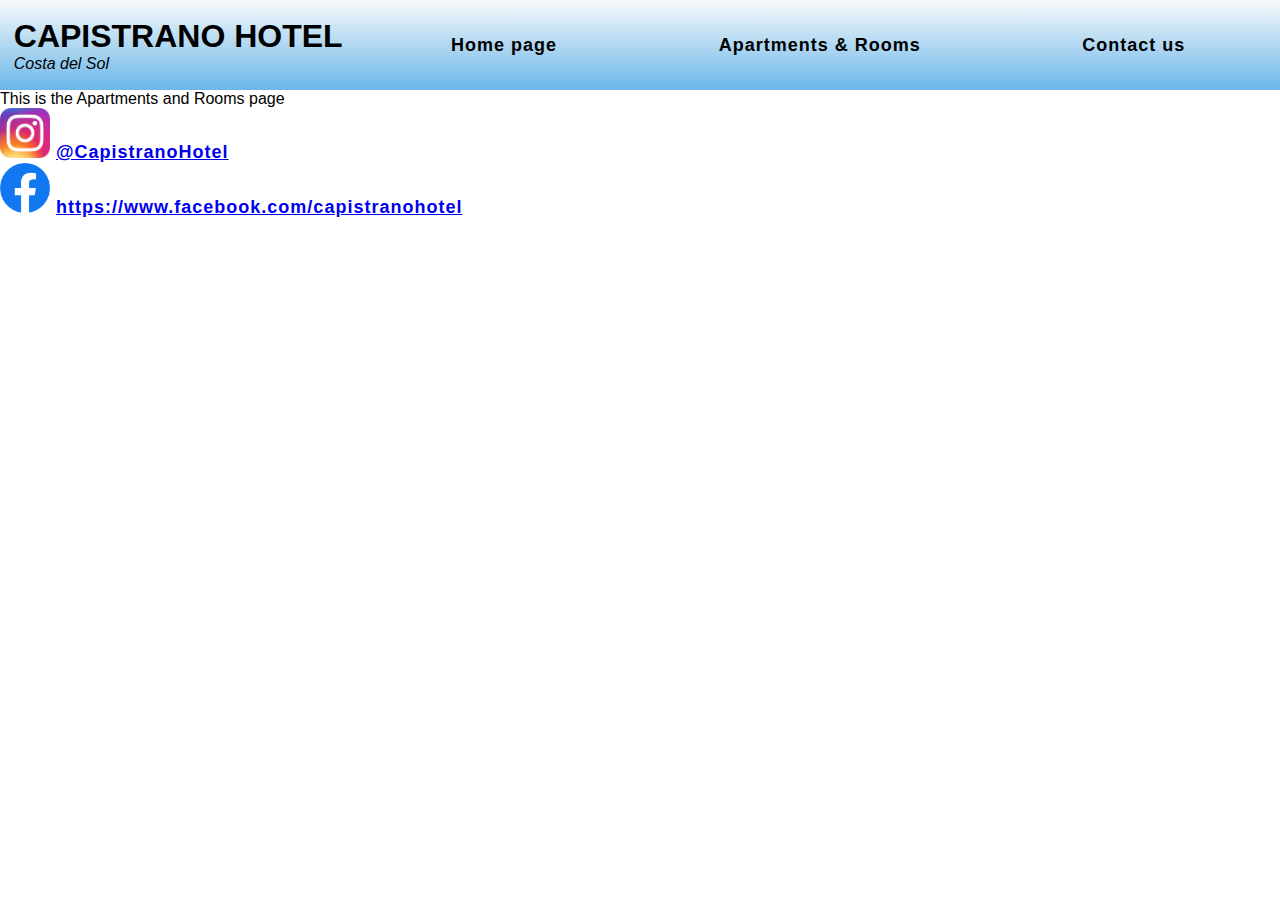
==== aps_rooms.html @ efdb6a61 "first commit" ====
<!DOCTYPE html>
<html lang="en">
<head>
    <meta charset="UTF-8">
    <meta http-equiv="X-UA-Compatible" content="IE=edge">
    <meta name="viewport" content="width=device-width, initial-scale=1.0">
    <link rel="stylesheet" href="style.css">
    <title>Document</title>
</head>
<body>
    <nav>
        <div class="header">
            <h1 class="logo">Capistrano Hotel</h1>
            <p><i>Costa del Sol</i></p>
        </div>
                <ul class="nav-links">
                    <li>
                        <a href="index.html">Home page</a>
                    </li>
                    <li>
                        <a href="aps_rooms.html">Apartments & Rooms</a>
                    </li>
                    <li>
                        <a href="contact.html">Contact us</a>
                    </li>
                </ul>
            </nav>

<p>This is the Apartments and Rooms page</p>


</body>
<footer>
    <div class = "footer">
        
    <ul>
<li><img src="Instagram_icon.png" alt="Instagram_icon" width="50" height="50">
<a href="https://www.youtube.com/watch?v=dQw4w9WgXcQ">@CapistranoHotel</a></li>

<li><img src="Facebook_Logo.png" alt="Instagram_icon" width="50" height="50">
    <a href="https://www.youtube.com/watch?v=dQw4w9WgXcQ">https://www.facebook.com/capistranohotel</a></li>

    </ul>
  </footer>
</html>
---- style.css ----
* {

    font-family: sans-serif;
    margin: 0px;
    padding: 0px;
    box-sizing:border-box;
}



nav{
    background-image: linear-gradient(rgb(247, 249, 250), rgba(91, 175, 231, 0.9));
    background-size:cover;
    background-repeat: no-repeat;
    display: flex;
    justify-content: space-around;
    align-items:center;
    min-height: 10vh;

}

.logo{
    color: black;
    text-transform:uppercase;
    font-size: 22;
}


.nav-links{
    display: flex;
    justify-content: space-around;
    width:70%;

}
.nav-links a{
    color: black;
    text-decoration: none;
    letter-spacing: 1px;
    font-size: 18px;
    font-weight: bold;
}
.nav-links li{
    list-style:none;
}




footer{
    margin-top:auto;
    display:flex;
    align-items: flex-end;
    justify-content: space-between;
    align-items: end;
    color: black;
    text-decoration: none;
    letter-spacing: 1px;
    font-size: 18px;
    font-weight: bold;
    
}





/*
div {
    width: 300px;
    
    padding: 50px;
    margin: 20px;
  } */


/*
.header2 {
    padding: 1px;
    text-align: center;
    background: #1a8ebc;
    color: white;
    font-size: 15px;
}

.background {
    background-image: linear-gradient(rgba(0, 0, 0, 0.40), rgba(0, 0, 0, 0.0)), url(balcon.jpg);
    width: 100%;
    height: 100%;
    background-size: cover;
    
}


nav{
    position:fixed;
    display: inline-block;
    align-items: center;
    justify-content: space-between;
    padding-top: 0px;
    padding-left: 30%;
    padding-right: 10% ;
    
}

nav ul li{
    
    list-style-type: none;
    display: inline-block;
    padding: 10px 30px;
}

nav ul li a{
    color: white;
    text-decoration: none;
    font-weight: bold;
}


.nav{
    height: 100vh;
    width: 100%;
    background-image: linear-gradient(rgba(0, 0, 0, 0.40), rgba(0, 0, 0, 0.0)), url(Beach.jpg);
    background-size: cover
    
}


a {
    display: block;
    padding: 8px;
    
    
}

.header{
    padding: 15%;
    text-align:center;
    background-image: linear-gradient(rgba(0,0,0,0.40),rgba(0,0,0,0.0)),url(Beach.jpg);
    color: white;
    font-size: 20px;
}*/
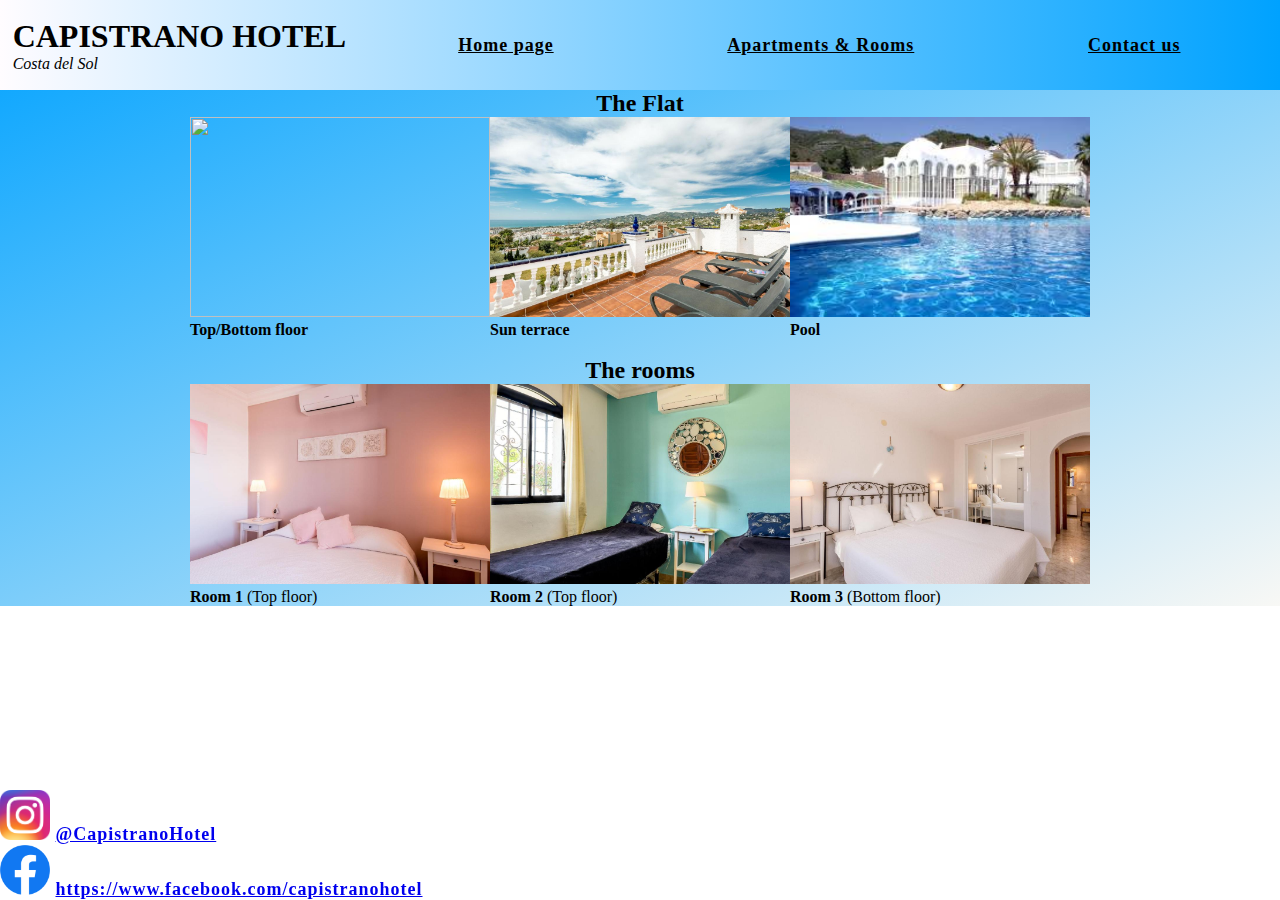
==== commit 0820b540: "creation of contact" ====
--- a/aps_rooms.html
+++ b/aps_rooms.html
@@ -1,45 +1,107 @@
 <!DOCTYPE html>
 <html lang="en">
+
 <head>
-    <meta charset="UTF-8">
-    <meta http-equiv="X-UA-Compatible" content="IE=edge">
-    <meta name="viewport" content="width=device-width, initial-scale=1.0">
-    <link rel="stylesheet" href="style.css">
-    <title>Document</title>
+  <meta charset="UTF-8">
+  <meta http-equiv="X-UA-Compatible" content="IE=edge">
+  <meta name="viewport" content="width=device-width, initial-scale=1.0">
+  <link rel="stylesheet" href="style.css">
+  <title>aps_rooms</title>
 </head>
+
 <body>
-    <nav>
-        <div class="header">
-            <h1 class="logo">Capistrano Hotel</h1>
-            <p><i>Costa del Sol</i></p>
-        </div>
-                <ul class="nav-links">
-                    <li>
-                        <a href="index.html">Home page</a>
-                    </li>
-                    <li>
-                        <a href="aps_rooms.html">Apartments & Rooms</a>
-                    </li>
-                    <li>
-                        <a href="contact.html">Contact us</a>
-                    </li>
-                </ul>
-            </nav>
+  <nav>
+    <div class="header">
+      <h1 class="logo">Capistrano Hotel</h1>
+      <p><i>Costa del Sol</i></p>
+    </div>
+    <ul class="nav-links">
+      <li>
+        <a href="index.html">Home page</a>
+      </li>
+      <li>
+        <a href="aps_rooms.html">Apartments & Rooms</a>
+      </li>
+      <li>
+        <a href="contact.html">Contact us</a>
+      </li>
+    </ul>
+  </nav>
 
-<p>This is the Apartments and Rooms page</p>
+  <meta name=”viewport” content=”width=device-width, initial-scale=1.0″>
+
+  <div class="flat">
+    <h2>The Flat</h2>
+
+    <div class="flat-figures">
+
+      <figure>
+        <img src="property_images/flat.jpg" alt="" width="300px" height="200px">
+        <figcaption> <b>Top/Bottom floor</b> </figcaption>
+      </figure>
+
+      <figure>
+        <img src="aps_room_images/sun_terrace.jpg" alt="" width="300px" height="200px">
+        <figcaption> <b>Sun terrace</b> </figcaption>
+      </figure>
+
+      <figure>
+        <img src="image/Pool.jpg" alt="" width="300px" height="200px">
+        <figcaption> <b>Pool</b> </figcaption>
+      </figure>
 
 
+    </div>
+  </div>
+
+
+  <br>
+
+
+  <h2>The rooms</h2>
+  <div class="rooms">
+
+
+    <figure>
+      <img src="aps_room_images/bed_room_1.jpg" alt="" width="300px" height="200px">
+      <figcaption> <b>Room 1</b> (Top floor)</figcaption>
+    </figure>
+
+    <figure>
+      <img src="aps_room_images/bed_room_2.jpg" alt="" width="300" height="200px">
+      <figcaption> <b>Room 2</b> (Top floor)</figcaption>
+    </figure>
+
+    <figure>
+      <img src="aps_room_images/bed_room_3.jpg" alt="" width="300" height="200px">
+      <figcaption> <b>Room 3</b> (Bottom floor)</figcaption>
+    </figure>
+
+  </div>
+
+
+
+
+
+
+  <footer>
+    <div class="footer">
+
+      <ul>
+        <li><img src="Instagram_icon.png" alt="Instagram_icon" width="50" height="50">
+          <a href="https://www.youtube.com/watch?v=dQw4w9WgXcQ">@CapistranoHotel</a>
+        </li>
+
+        <li><img src="Facebook_Logo.png" alt="Instagram_icon" width="50" height="50">
+          <a href="https://www.youtube.com/watch?v=dQw4w9WgXcQ">https://www.facebook.com/capistranohotel</a>
+        </li>
+
+      </ul>
+
+
+  </footer>
+
 </body>
-<footer>
-    <div class = "footer">
-        
-    <ul>
-<li><img src="Instagram_icon.png" alt="Instagram_icon" width="50" height="50">
-<a href="https://www.youtube.com/watch?v=dQw4w9WgXcQ">@CapistranoHotel</a></li>
 
-<li><img src="Facebook_Logo.png" alt="Instagram_icon" width="50" height="50">
-    <a href="https://www.youtube.com/watch?v=dQw4w9WgXcQ">https://www.facebook.com/capistranohotel</a></li>
 
-    </ul>
-  </footer>
 </html>--- a/style.css
+++ b/style.css
@@ -1,63 +1,147 @@
 * {
 
-    font-family: sans-serif;
+    font-family: Roboto;
     margin: 0px;
     padding: 0px;
-    box-sizing:border-box;
-}
-
-
-
-nav{
-    background-image: linear-gradient(rgb(247, 249, 250), rgba(91, 175, 231, 0.9));
-    background-size:cover;
+    
+}
+
+
+
+nav {
+
+    background-image: linear-gradient(to left, rgb(0, 162, 255), rgb(255, 252, 255)), url(Beach.jpg);
+    background-size: cover;
     background-repeat: no-repeat;
     display: flex;
     justify-content: space-around;
-    align-items:center;
+    align-items: center;
     min-height: 10vh;
 
-}
-
-.logo{
+
+}
+
+.logo {
     color: black;
-    text-transform:uppercase;
+    text-transform: uppercase;
     font-size: 22;
 }
 
 
-.nav-links{
+.nav-links {
     display: flex;
     justify-content: space-around;
-    width:70%;
-
-}
-.nav-links a{
+    width: 70%;
+    text-decoration-line: underline;
+
+}
+
+.nav-links a {
     color: black;
     text-decoration: none;
     letter-spacing: 1px;
     font-size: 18px;
     font-weight: bold;
 }
-.nav-links li{
-    list-style:none;
-}
-
-
-
-
-footer{
-    margin-top:auto;
-    display:flex;
-    align-items: flex-end;
+
+.nav-links li {
+    list-style: none;
+}
+
+
+.homepage-pics {
+    display: flex;
+    justify-content: center;
+    align-items: center;
+    justify-content: space-around;
+}
+
+h2 {
+    display: flex;
+    justify-content: center;
+
+}
+
+
+body {
+    background-image: linear-gradient(to bottom right, rgb(0, 162, 255), rgb(248, 248, 245));
+    width:auto;
+   height: auto;
+    background-size: cover;
+    background-repeat: no-repeat;
+
+
+}
+
+/*aps_room.html below */
+
+.flat-figures {
+    display: flex;
+    justify-content: center;
+    align-items: center;
+
+}
+
+.rooms {
+    display: flex;
+    justify-content: center;
+    align-items: center;
+}
+
+
+
+/*contact.html below*/
+.contact-box {
+    width: 1000px;
+    height: auto;
+    background-color: aliceblue;
+    box-shadow: 0 0 20px 0 #999;
+    top: 30%;
+    
+    
+    position: fixed;
+}
+
+form {
+    
+    margin: 70px;
+    justify-content: middle;
+}
+
+.input-field {
+    width: 400px;
+    height: 40px;
+    margin-top: 20;
+    padding-left: 1px;
+    padding-right: 10px;
+}
+
+.textarea-field {
+    height: 200px;
+    padding-top: 10px;
+}
+
+
+
+
+
+
+footer {
+    margin-top: auto;
+    display: flex;
+    align-items: end;
     justify-content: space-between;
-    align-items: end;
-    color: black;
+    
     text-decoration: none;
     letter-spacing: 1px;
     font-size: 18px;
     font-weight: bold;
-    
+    position: fixed;
+    bottom: 0;
+    left: 0;
+    right: 0;
+    height: 30px;
+
 }
 
 
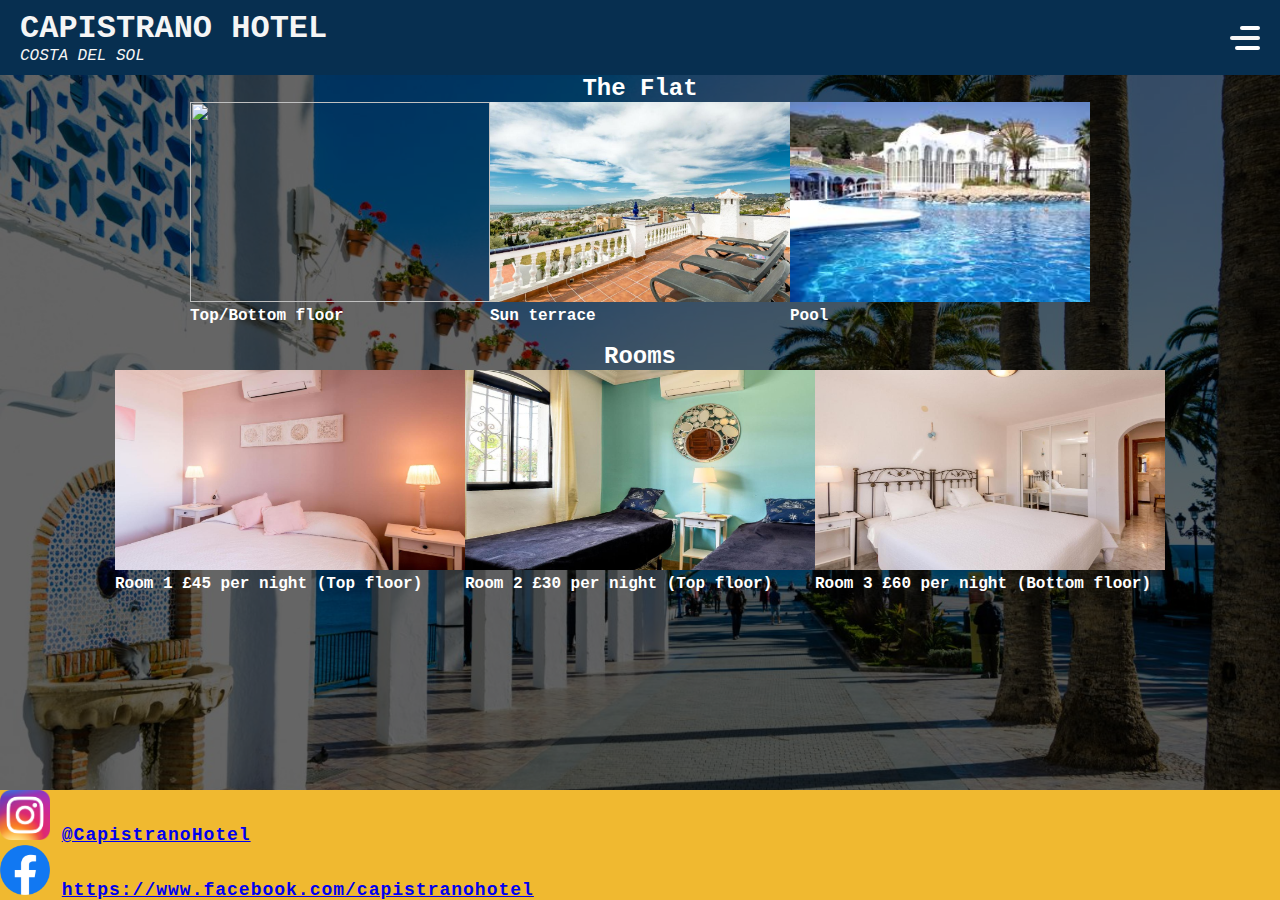
==== commit fff6f785: "Cleanup" ====
--- a/aps_rooms.html
+++ b/aps_rooms.html
@@ -5,48 +5,57 @@
   <meta charset="UTF-8">
   <meta http-equiv="X-UA-Compatible" content="IE=edge">
   <meta name="viewport" content="width=device-width, initial-scale=1.0">
-  <link rel="stylesheet" href="style.css">
+  <link rel="stylesheet" href="style-index.css">
   <title>aps_rooms</title>
 </head>
 
 <body>
-  <nav>
-    <div class="header">
-      <h1 class="logo">Capistrano Hotel</h1>
-      <p><i>Costa del Sol</i></p>
-    </div>
-    <ul class="nav-links">
-      <li>
-        <a href="index.html">Home page</a>
-      </li>
-      <li>
-        <a href="aps_rooms.html">Apartments & Rooms</a>
-      </li>
-      <li>
-        <a href="contact.html">Contact us</a>
-      </li>
-    </ul>
-  </nav>
+  <header class="header">
+      <div class="logo">
+          <a href="#"></a>
+          <h1> Capistrano Hotel</h1>
+          <p><i>Costa del Sol</i></p>
+      </a>
+</div>
 
-  <meta name=”viewport” content=”width=device-width, initial-scale=1.0″>
+<div class="navigation">
+
+  <input type="checkbox"
+  class="toggle-menu">
+      <div class="hamburger"></div>
+  
+  
+          <ul class="menu">
+              <li><a href="index.html">Home page</a></li>
+              <li>
+                  <a href="aps_rooms.html">Apartments & Rooms</a>
+              </li>
+              <li>
+                  <a href="contact.html">Contact us</a>
+              </li>
+          </ul>
+      </div>
+      </header>
+
+ 
 
   <div class="flat">
     <h2>The Flat</h2>
 
     <div class="flat-figures">
 
-      <figure>
-        <img src="property_images/flat.jpg" alt="" width="300px" height="200px">
+      <figure class="top_bottom_fig">
+        <img class="top_bottom" src="property_images/flat.jpg" alt="" width="300px" height="200px">
         <figcaption> <b>Top/Bottom floor</b> </figcaption>
       </figure>
 
-      <figure>
-        <img src="aps_room_images/sun_terrace.jpg" alt="" width="300px" height="200px">
+      <figure class="sun_terrace_fig">
+        <img class="sun_terrace"src="aps_room_images/sun_terrace.jpg" alt="" width="300px" height="200px" >
         <figcaption> <b>Sun terrace</b> </figcaption>
       </figure>
 
-      <figure>
-        <img src="image/Pool.jpg" alt="" width="300px" height="200px">
+      <figure class="pool_fig">
+        <img class="pool"src="image/Pool.jpg" alt="" width="300px" height="200px">
         <figcaption> <b>Pool</b> </figcaption>
       </figure>
 
@@ -58,25 +67,30 @@
   <br>
 
 
-  <h2>The rooms</h2>
+  
   <div class="rooms">
+    
+    <h2>Rooms</h2>
 
+    <div class="room-figures">
+    
 
-    <figure>
-      <img src="aps_room_images/bed_room_1.jpg" alt="" width="300px" height="200px">
-      <figcaption> <b>Room 1</b> (Top floor)</figcaption>
+    <figure class="bed_room_1_fig">
+      <img class="bed_room_1" src="aps_room_images/bed_room_1.jpg" alt="" width="350px" height="200px">
+      <figcaption> <b>Room 1 £45 per night (Top floor)</b> </figcaption>
     </figure>
 
-    <figure>
-      <img src="aps_room_images/bed_room_2.jpg" alt="" width="300" height="200px">
-      <figcaption> <b>Room 2</b> (Top floor)</figcaption>
+    <figure class="bed_room_2_fig">
+      <img class="bed_room_2"src="aps_room_images/bed_room_2.jpg" alt="" width="350" height="200px">
+      <figcaption> <b>Room 2 £30 per night (Top floor)</b> </figcaption>
     </figure>
 
-    <figure>
-      <img src="aps_room_images/bed_room_3.jpg" alt="" width="300" height="200px">
-      <figcaption> <b>Room 3</b> (Bottom floor)</figcaption>
+    <figure class="bed_room_3_fig">
+      <img class="bed_room_3" src="aps_room_images/bed_room_3.jpg" alt="" width="350" height="200px">
+      <figcaption class="bed_fig_3"> <b>Room 3 £60 per night (Bottom floor)</b> </figcaption>
     </figure>
 
+  </div>
   </div>
 
 
--- a/style-index.css
+++ b/style-index.css
@@ -0,0 +1,488 @@
+
+
+    *{
+        
+        box-sizing:border-box;
+        margin: 0px;
+        padding: 0px;
+        font-family:'Courier New', Courier, monospace;
+    }
+   
+
+    body{
+        background: linear-gradient(rgba(0, 0, 0, 0.60), rgba(0, 0, 0, 0.60)), url(image/nerja-old-town-1536x1025.jpeg) no-repeat;
+
+
+        
+        
+    background-size:cover;
+    
+
+    }
+.header {
+
+    position:relative;
+    width: 100%;
+    display:flex;
+    justify-content: space-between;
+    align-items:center;
+    background-color: rgb(7, 47, 80);
+    padding: 0 25px;
+    transition:0.2s;
+}
+
+.logo {
+    color: whitesmoke;
+    text-transform: uppercase;
+    font-size: 15;
+}
+.navigation{
+    display:flex;
+    justify-content: space-between;
+    align-items: center;
+
+}
+.menu{
+    display:flex;
+    justify-content: center;
+    flex-direction:row;
+    align-items: center;
+    z-index:1;
+    transition:0.5s;
+
+
+
+}
+
+.menu li{
+    list-style-type: none;
+}
+.menu li a{
+    color: white;
+    text-decoration: none;
+    display:block;
+    padding:40px 25px;
+    font-size:18px;
+    line-height:1;
+    transition:0.3s;
+}
+
+
+.menu li a:hover{
+    box-shadow: 0 -5 0px #fff inset,
+    500px 0 0 rgb(255, 94, 0) inset;
+    padding: 35px 25px 45px 25px;    
+}
+
+
+
+.hamburger{
+    position: relative;
+    width:30px;
+    height: 4px;
+
+    background: whitesmoke;
+    border-radius: 10px;
+    cursor:pointer;
+    z-index:2;
+    transition:0.3s;
+}
+
+.hamburger:before,
+.hamburger:after{
+    content:"";
+    position:absolute;
+    height:4px;
+    right:0;
+    background:white;
+    border-radius: 10px;
+    transition: 0.4s;
+}
+
+.hamburger:before{
+    top:-10px;
+    width:20px;
+     
+}
+.hamburger:after{
+    top:10px;
+    width:25px;
+     
+}
+
+.toggle-menu{
+    position:absolute;
+    width:30px;
+    height: 100%;
+    z-index: 3;
+    cursor: pointer;
+    opacity: 0;
+}
+.hamburger,
+.toggle-menu{
+    /*display:none;*/
+}
+
+.navigation input:checked ~ .hamburger{
+    background:transparent;
+    transform: rotate(-45deg);
+    width: 30 px;
+}
+
+.navigation input:checked ~ .hamburger:before{
+    top:0;
+    transform:rotate(45deg);
+    width: 30px;
+}
+
+.navigation input:checked ~ .hamburger:after{
+    top:0;
+    transform:rotate(45deg);
+    width: 30px;
+}
+
+.navigation input:checked ~ .menu{
+    right:0;
+    
+}
+
+
+@media screen and (min-width: 900px){
+.hamburger,
+.toggle-menu{
+display:block;
+}
+
+.header {
+    padding:10px 20px;
+}
+.menu{
+    justify-content:start;
+    flex-direction: column;
+    align-items: center;
+    position: fixed;
+    top:0;
+    right:-300px;
+    background: rgb(7, 47, 80);
+    width: 300px;
+    height: 100%;
+    padding-top:65px;
+}
+.menu li {
+    width:100%;
+}
+    .menu li a,
+    .menu li a:hover {
+        padding:30px;
+        font-size:24px;
+        box-shadow: 0 1px 0 lightskyblue;
+        
+    }
+}
+/*Index below */
+.homepage-pics {
+    display: flex;
+    justify-content: center;
+    align-items: center;
+    justify-content: space-around;
+}
+/*aps_rooms below*/
+.flat-figures {
+    display: flex;
+    justify-content: center;
+    align-items: center;
+    color:white;
+    
+}
+
+
+
+.room-figures {
+  
+    display: flex;
+    justify-content: center;
+    align-items: center;
+    color: white;
+    
+}
+
+h2 {
+    color: white;
+    display: flex;
+    justify-content:center;
+    
+    
+
+}
+
+
+/*contact.html below*/
+.contact-box {
+
+    display: flex;
+    justify-content: center;
+    align-items: center;
+    width: 500px;
+    height: auto;
+    background: rgb(7, 47, 80);
+    box-shadow: 0 0 px 0 lightblue;
+
+}
+
+form {
+    position: sticky;
+    margin: 100px;
+    justify-content: middle;
+
+}
+
+.input-field {
+    width: 400px;
+    height: 40px;
+    margin-top: 20;
+    padding-left: 1px;
+    padding-right: 10px;
+}
+
+.textarea-field {
+    height: 300px;
+    padding-top: 10px;
+}
+
+
+
+footer {
+    margin-top: auto;
+    display: flex;
+    align-items: end;
+    justify-content: space-between;
+    text-decoration: none;
+    letter-spacing: 1px;
+    font-size: 18px;
+    font-weight: bold;
+    position: fixed;
+    bottom: 0;
+    left: 0;
+    right: 0;
+
+    background-color: rgb(240, 185, 48);
+
+}
+
+/*mobile is below*/
+
+@media screen and (max-width: 900px){
+    .hamburger,
+    .toggle-menu{
+    display:block;
+    }
+    
+    .header {
+        padding:10px 20px;
+    }
+    .menu{
+        justify-content:start;
+        flex-direction: column;
+        align-items: center;
+        position: fixed;
+        top:0;
+        right:-300px;
+        background: rgb(7, 47, 80);
+        width: 300px;
+        height: 100%;
+        padding-top:65px;
+    }
+    .menu li {
+        width:100%;
+    }
+        .menu li a,
+        .menu li a:hover {
+            padding:30px;
+            font-size:24px;
+            box-shadow: 0 1px 0 lightskyblue;
+            
+        }
+
+       h2{
+        top: auto;
+        font-size: small;
+       }
+
+        .homepage-pics{
+            position: absolute;
+           
+            width:200px;
+  height: 200px;
+          }
+
+       
+
+.pic_1{
+ position: relative;
+  top:1px ;
+  left:250px;
+  width:200px;
+  height: 2000px;
+  border: 1px solid #000000;
+}
+.pic_2{
+    position: relative;
+  top: 450px;
+
+  border: 1px solid #000000;
+
+}
+.pic_3{
+    position: absolute;
+    width:200px;
+  height: 200px;
+    top: 200px;
+    left:100px;
+    
+    border: 1px solid #000000;
+  }
+
+/* Aps rooms CSS below */
+
+body{
+    background: rgb(7, 47, 80);
+};
+
+
+/* The Flat imgs */
+
+      .flat-figures{
+        position:relative;
+        width:30px;
+        
+      }
+    
+      .top_bottom_fig{
+      width:15%
+      right:50px;
+      }
+      .sun_terrace_fig{
+        position: absolute;
+        top: 40%;
+        
+        
+      }
+      .pool_fig{
+        position: absolute;
+        top: 70%;
+        
+      }
+
+/* The Rooms images */
+
+
+.rooms{
+    position:relative;
+    width:10px;
+    top: 500px;
+    left:15px;
+    
+    
+  }
+
+  .bed_room_1_fig{
+    width:10px;
+    right:50px;
+    top: 300%;
+    }
+    
+    .bed_room_2_fig{
+      position: absolute;
+      top: 250px;
+      width:2px;
+      
+      
+    }
+    .bed_room_3_fig{
+      position: absolute;
+      top: 600px;
+      width:10px; 
+      
+    }
+
+
+    /*Index below */
+    .homepage-pics {
+        display: flex;
+        justify-content: center;
+        align-items: center;
+        justify-content: space-around;
+    }
+    /*aps_rooms below*/
+    .flat-figures {
+        display: flex;
+        justify-content: center;
+        align-items: center;
+        color:white;
+        
+    }
+    
+  b{
+    font-size: 14px;
+  }
+    
+    h2 {
+        color: white;
+        display: flex;
+        justify-content: center;
+    
+    }
+    
+    
+    /*contact.html below*/
+    .contact-box {
+    
+        display: flex;
+        justify-content: center;
+        align-items: center;
+        width: 500px;
+        height: auto;
+        background: rgb(7, 47, 80);
+        box-shadow: 0 0 px 0 lightblue;
+    
+    }
+    
+    form {
+        position: sticky;
+        margin: 100px;
+        justify-content: middle;
+    
+    }
+    
+    .input-field {
+        width: 400px;
+        height: 40px;
+        margin-top: 20;
+        padding-left: 1px;
+        padding-right: 10px;
+    }
+    
+    .textarea-field {
+        height: 300px;
+        padding-top: 10px;
+    }
+    
+    
+    
+    footer {
+        margin-top: auto;
+        display: flex;
+        align-items: end;
+        justify-content: space-between;
+        text-decoration: none;
+        letter-spacing: 1px;
+        font-size: 18px;
+        font-weight: bold;
+        position: fixed;
+        bottom: 0;
+        left: 0;
+        right: 0;
+    
+        background-color: rgb(240, 185, 48);
+    
+    }
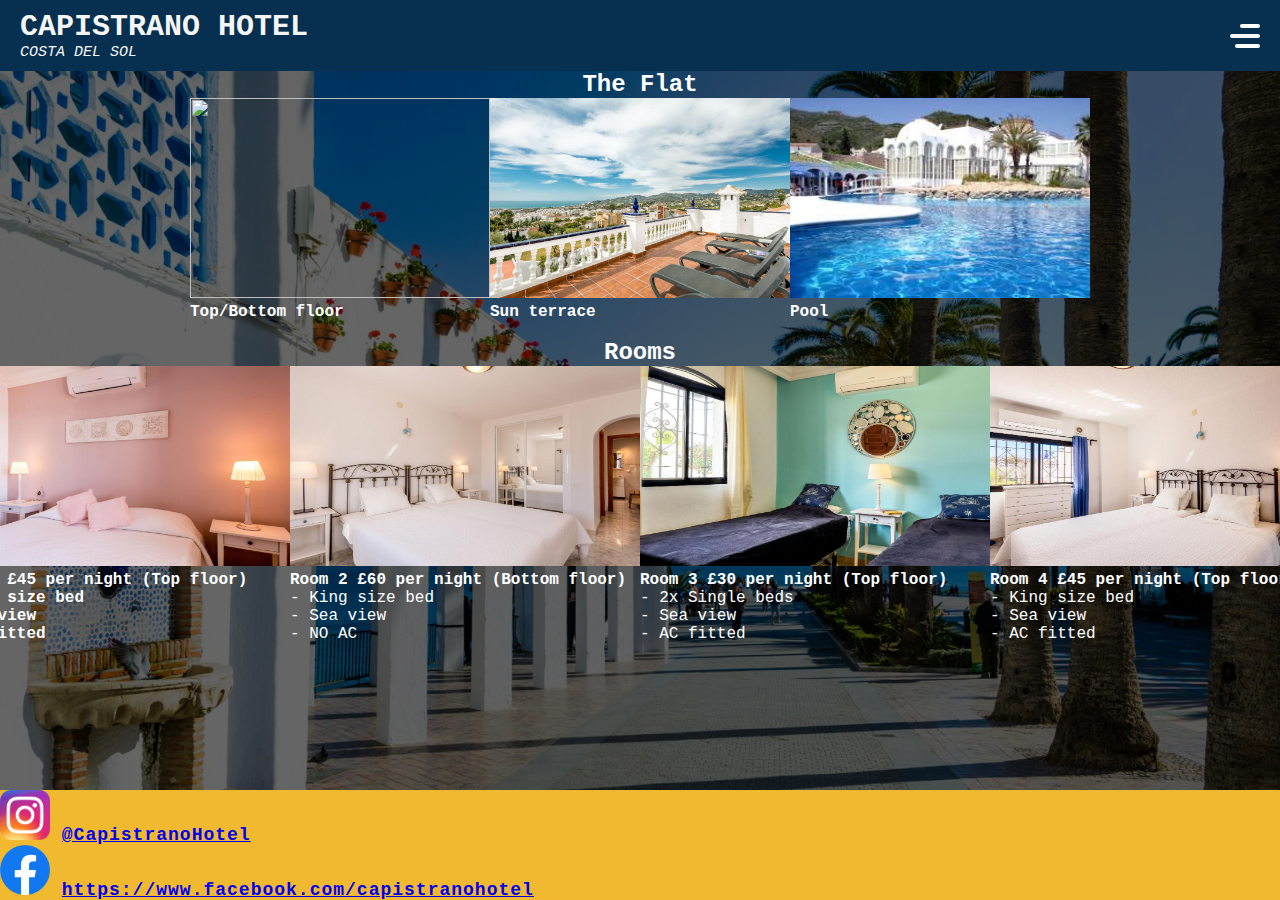
==== commit 04991694: "Updated project as per feedback which includes:" ====
--- a/aps_rooms.html
+++ b/aps_rooms.html
@@ -5,39 +5,37 @@
   <meta charset="UTF-8">
   <meta http-equiv="X-UA-Compatible" content="IE=edge">
   <meta name="viewport" content="width=device-width, initial-scale=1.0">
-  <link rel="stylesheet" href="style-index.css">
+  <link rel="stylesheet" href="style.css">
   <title>aps_rooms</title>
 </head>
 
 <body>
   <header class="header">
-      <div class="logo">
-          <a href="#"></a>
-          <h1> Capistrano Hotel</h1>
-          <p><i>Costa del Sol</i></p>
-      </a>
-</div>
+    <div class="logo">
+      <a href="#"></a>
+      <h1> Capistrano Hotel</h1>
+      <p><i>Costa del Sol</i></p>
+    </div>
 
-<div class="navigation">
+    <div class="navigation">
 
-  <input type="checkbox"
-  class="toggle-menu">
+      <input type="checkbox" class="toggle-menu">
       <div class="hamburger"></div>
-  
-  
-          <ul class="menu">
-              <li><a href="index.html">Home page</a></li>
-              <li>
-                  <a href="aps_rooms.html">Apartments & Rooms</a>
-              </li>
-              <li>
-                  <a href="contact.html">Contact us</a>
-              </li>
-          </ul>
-      </div>
-      </header>
 
- 
+
+      <ul class="menu">
+        <li><a href="index.html">Home page</a></li>
+        <li>
+          <a href="aps_rooms.html">Apartments & Rooms</a>
+        </li>
+        <li>
+          <a href="contact.html">Contact us</a>
+        </li>
+      </ul>
+    </div>
+  </header>
+
+
 
   <div class="flat">
     <h2>The Flat</h2>
@@ -45,17 +43,17 @@
     <div class="flat-figures">
 
       <figure class="top_bottom_fig">
-        <img class="top_bottom" src="property_images/flat.jpg" alt="" width="300px" height="200px">
+        <img class="top_bottom" src="property_images/flat.jpg" alt="" width="300" height="200">
         <figcaption> <b>Top/Bottom floor</b> </figcaption>
       </figure>
 
       <figure class="sun_terrace_fig">
-        <img class="sun_terrace"src="aps_room_images/sun_terrace.jpg" alt="" width="300px" height="200px" >
+        <img class="sun_terrace" src="aps_room_images/sun_terrace.jpg" alt="" width="300" height="200">
         <figcaption> <b>Sun terrace</b> </figcaption>
       </figure>
 
       <figure class="pool_fig">
-        <img class="pool"src="image/Pool.jpg" alt="" width="300px" height="200px">
+        <img class="pool" src="image/Pool.jpg" alt="" width="300" height="200">
         <figcaption> <b>Pool</b> </figcaption>
       </figure>
 
@@ -67,30 +65,42 @@
   <br>
 
 
-  
+
   <div class="rooms">
-    
+
     <h2>Rooms</h2>
 
     <div class="room-figures">
-    
 
-    <figure class="bed_room_1_fig">
-      <img class="bed_room_1" src="aps_room_images/bed_room_1.jpg" alt="" width="350px" height="200px">
-      <figcaption> <b>Room 1 £45 per night (Top floor)</b> </figcaption>
-    </figure>
 
-    <figure class="bed_room_2_fig">
-      <img class="bed_room_2"src="aps_room_images/bed_room_2.jpg" alt="" width="350" height="200px">
-      <figcaption> <b>Room 2 £30 per night (Top floor)</b> </figcaption>
-    </figure>
+      <figure class="bed_room_1_fig">
+        <img class="bed_room_1" src="aps_room_images/bed_room_1.jpg" alt="" width="350" height="200">
+        <figcaption> <b>Room 1 £45 per night (Top floor)<br> - King size bed<br> - Sea view <br> - AC fitted
+          </b> </figcaption>
+      </figure>
 
-    <figure class="bed_room_3_fig">
-      <img class="bed_room_3" src="aps_room_images/bed_room_3.jpg" alt="" width="350" height="200px">
-      <figcaption class="bed_fig_3"> <b>Room 3 £60 per night (Bottom floor)</b> </figcaption>
-    </figure>
+      <figure class="bed_room_3_fig">
+        <img class="bed_room_3" src="aps_room_images/bed_room_3.jpg" alt="" width="350" height="200">
+        <figcaption class="bed_fig_3"> <b>Room 2 £60 per night (Bottom floor)</b> <br> - King size bed <br> - Sea view
+          <br> - NO AC</figcaption>
+      </figure>
 
-  </div>
+      <figure class="bed_room_2_fig">
+        <img class="bed_room_2" src="aps_room_images/bed_room_2.jpg" alt="" width="350" height="200">
+        <figcaption> <b>Room 3 £30 per night (Top floor)</b> <br> - 2x Single beds <br> - Sea view <br> - AC fitted
+        </figcaption>
+      </figure>
+
+
+      <figure class="bed_room_4_fig">
+        <img class="bed_room_4" src="aps_room_images/bed_room_4.jpg" alt="" width="350" height="200">
+        <figcaption> <b>Room 4 £45 per night (Top floor) <br></b> - King size bed <br> - Sea view <br> - AC fitted
+        </figcaption>
+      </figure>
+
+
+
+    </div>
   </div>
 
 
@@ -109,10 +119,9 @@
         <li><img src="Facebook_Logo.png" alt="Instagram_icon" width="50" height="50">
           <a href="https://www.youtube.com/watch?v=dQw4w9WgXcQ">https://www.facebook.com/capistranohotel</a>
         </li>
-
       </ul>
 
-
+    </div>
   </footer>
 
 </body>
--- a/style.css
+++ b/style.css
@@ -0,0 +1,498 @@
+
+
+    *{
+        
+        box-sizing:border-box;
+        margin: 0px;
+        padding: 0px;
+        font-family:'Courier New', Courier, monospace;
+    }
+   
+
+    body{
+        background: linear-gradient(rgba(0, 0, 0, 0.60), rgba(0, 0, 0, 0.60)), url(image/nerja-old-town-1536x1025.jpeg) no-repeat;
+
+
+        
+        
+    background-size:cover;
+    
+
+    }
+.header {
+
+    position:relative;
+    width: 100%;
+    display:flex;
+    justify-content: space-between;
+    align-items:center;
+    background-color: rgb(7, 47, 80);
+    padding: 0 25px;
+    transition:0.2s;
+}
+
+.logo {
+    color: whitesmoke;
+    text-transform: uppercase;
+    font-size: 15px;
+}
+.navigation{
+    display:flex;
+    justify-content: space-between;
+    align-items: center;
+
+}
+.menu{
+    display:flex;
+    justify-content: center;
+    flex-direction:row;
+    align-items: center;
+    z-index:1;
+    transition:0.5s;
+
+
+
+}
+
+.menu li{
+    list-style-type: none;
+}
+.menu li a{
+    color: white;
+    text-decoration: none;
+    display:block;
+    padding:40px 25px;
+    font-size:18px;
+    line-height:1;
+    transition:0.3s;
+}
+
+
+.menu li a:hover{
+    box-shadow: 0 -5px 0px #fff inset;
+    padding: 35px 25px 45px 25px;    
+}
+
+
+
+.hamburger{
+    position: relative;
+    width:30px;
+    height: 4px;
+
+    background: whitesmoke;
+    border-radius: 10px;
+    cursor:pointer;
+    z-index:2;
+    transition:0.3s;
+}
+
+.hamburger:before,
+.hamburger:after{
+    content:"";
+    position:absolute;
+    height:4px;
+    right:0;
+    background:white;
+    border-radius: 10px;
+    transition: 0.4s;
+}
+
+.hamburger:before{
+    top:-10px;
+    width:20px;
+     
+}
+.hamburger:after{
+    top:10px;
+    width:25px;
+     
+}
+
+.toggle-menu{
+    position:absolute;
+    width:30px;
+    height: 100%;
+    z-index: 3;
+    cursor: pointer;
+    opacity: 0;
+}
+.hamburger,
+.toggle-menu{
+    /*display:none;*/
+}
+
+.navigation input:checked ~ .hamburger{
+    background:transparent;
+    transform: rotate(-45deg);
+    width: 30px;
+}
+
+.navigation input:checked ~ .hamburger:before{
+    top:0;
+    transform:rotate(45deg);
+    width: 30px;
+}
+
+.navigation input:checked ~ .hamburger:after{
+    top:0;
+    transform:rotate(45deg);
+    width: 30px;
+}
+
+.navigation input:checked ~ .menu{
+    right:0;
+    
+}
+
+
+@media screen and (min-width: 900px){
+.hamburger,
+.toggle-menu{
+display:block;
+}
+
+.header {
+    padding:10px 20px;
+}
+.menu{
+    justify-content:start;
+    flex-direction: column;
+    align-items: center;
+    position: fixed;
+    top:0;
+    right:-300px;
+    background: rgb(7, 47, 80);
+    width: 300px;
+    height: 100%;
+    padding-top:65px;
+}
+.menu li {
+    width:100%;
+}
+    .menu li a,
+    .menu li a:hover {
+        padding:30px;
+        font-size:24px;
+        box-shadow: 0 1px 0 lightskyblue;
+        
+    }
+}
+/*Index below */
+.homepage-pics {
+    display: flex;
+    justify-content: center;
+    align-items: center;
+    justify-content: space-around;
+}
+/*aps_rooms below*/
+.flat-figures {
+    display: flex;
+    justify-content: center;
+    align-items: center;
+    color:white;
+    
+}
+
+
+
+.room-figures {
+  
+    display: flex;
+    justify-content: center;
+    align-items: center;
+    color: white;
+    
+}
+
+h2 {
+    color: white;
+    display: flex;
+    justify-content:center;
+}
+
+
+/*contact.html below*/
+.contact-box {
+
+    display: flex;
+    justify-content: center;
+    align-items: center;
+    width: 500px;
+    height: auto;
+    background: rgb(7, 47, 80);
+    box-shadow: 0 0 0 lightblue;
+
+}
+
+.our-contact-info{
+        display: flex;
+        align-items:flex-end;
+        width: 500px;
+        height:auto;
+        
+        
+        background: rgb(7, 47, 80);
+        box-shadow: 0 0 0 lightblue;
+        color: white;
+
+}
+
+form {
+    position: sticky;
+    margin: 100px;
+}
+
+.input-field {
+    width: 400px;
+    height: 40px;
+    margin-top: 20px;
+    padding-left: 1px;
+    padding-right: 10px;
+}
+
+.textarea-field {
+    height: 300px;
+    padding-top: 10px;
+}
+
+
+
+footer {
+    margin-top: auto;
+    display: flex;
+    align-items: end;
+    justify-content: space-between;
+    text-decoration: none;
+    letter-spacing: 1px;
+    font-size: 18px;
+    font-weight: bold;
+    position: fixed;
+    bottom: 0;
+    left: 0;
+    right: 0;
+
+    background-color: rgb(240, 185, 48);
+
+}
+
+/*mobile is below*/
+
+@media screen and (max-width: 900px){
+    .hamburger,
+    .toggle-menu{
+    display:block;
+    }
+    
+    .header {
+        padding:10px 20px;
+    }
+    .menu{
+        justify-content:start;
+        flex-direction: column;
+        align-items: center;
+        position: fixed;
+        top:0;
+        right:-300px;
+        background: rgb(7, 47, 80);
+        width: 300px;
+        height: 100%;
+        padding-top:65px;
+    }
+    .menu li {
+        width:100%;
+    }
+        .menu li a,
+        .menu li a:hover {
+            padding:30px;
+            font-size:24px;
+            box-shadow: 0 1px 0 lightskyblue;
+            
+        }
+
+       h2{
+        top: auto;
+        font-size: small;
+       }
+
+        .homepage-pics{
+            position: absolute;
+           
+            width:200px;
+  height: 200px;
+          }
+
+       
+
+.pic_1{
+ position: relative;
+  top:1px ;
+  left:250px;
+  width:200px;
+  height: 200px;
+  border: 1px solid #000000;
+}
+.pic_2{
+    position: relative;
+  top: 450px;
+
+  border: 1px solid #000000;
+
+}
+.pic_3{
+    position: absolute;
+    width:200px;
+  height: 200px;
+    top: 200px;
+    left:100px;
+    
+    border: 1px solid #000000;
+  }
+
+/* Aps rooms CSS below */
+
+body{
+    background: rgb(7, 47, 80);
+}
+
+
+/* The Flat imgs */
+
+      .flat-figures{
+        position:relative;
+        width:30px;
+        
+      }
+    
+      .top_bottom_fig{
+      width:15%;
+      right:50px;
+      }
+      .sun_terrace_fig{
+        position: absolute;
+        top: 40%;
+        
+        
+      }
+      .pool_fig{
+        position: absolute;
+        top: 70%;
+        
+      }
+
+/* The Rooms images */
+
+figcaption{
+    white-space: nowrap;
+    
+}
+
+.rooms{
+    position:relative;
+       top:550px;
+  }
+
+  .bed_room_1_fig{
+    width:50%;
+    
+    
+    width:fit-content;
+      height:fit-content;
+    }
+    
+    .bed_room_2_fig{
+      position: absolute;
+      top:250px;
+      
+      
+    }
+    .bed_room_3_fig{
+      position: absolute;
+      top:500px;
+      width:fit-content;
+      height:fit-content;
+      
+      
+    }
+
+
+    /*Index below */
+    .homepage-pics {
+        display: flex;
+        justify-content: center;
+        align-items: center;
+        justify-content: space-around;
+    }
+    /*aps_rooms below*/
+    .flat-figures {
+        display: flex;
+        justify-content: center;
+        align-items: center;
+        color:white;
+        
+    }
+    
+  b{
+    font-size: 12px;
+  }
+    
+    h2 {
+        display: flex;
+    justify-content:center;
+        color: white;
+      right:30px;
+
+    }
+    
+    
+    /*contact.html below*/
+    .contact-box {
+    
+        display: flex;
+        justify-content: center;
+        align-items: center;
+        width: 500px;
+        height: auto;
+        background: rgb(7, 47, 80);
+        box-shadow: 0 0 0 lightblue;
+    
+    }
+    
+    form {
+        position: sticky;
+        margin: 100px;
+    }
+    
+    .input-field {
+        width: 400px;
+        height: 40px;
+        margin-top: 20px;
+        padding-left: 1px;
+        padding-right: 10px;
+    }
+    
+    .textarea-field {
+        height: 300px;
+        padding-top: 20px;
+    }
+    
+    
+    
+    footer {
+        margin-top: auto;
+        display: flex;
+        align-items: end;
+        justify-content: space-between;
+        text-decoration: none;
+        letter-spacing: 1px;
+        font-size: 18px;
+        font-weight: bold;
+        position: fixed;
+        bottom: 0;
+        left: 0;
+        right: 0;
+    
+        background-color: rgb(240, 185, 48);
+    
+    }
+}